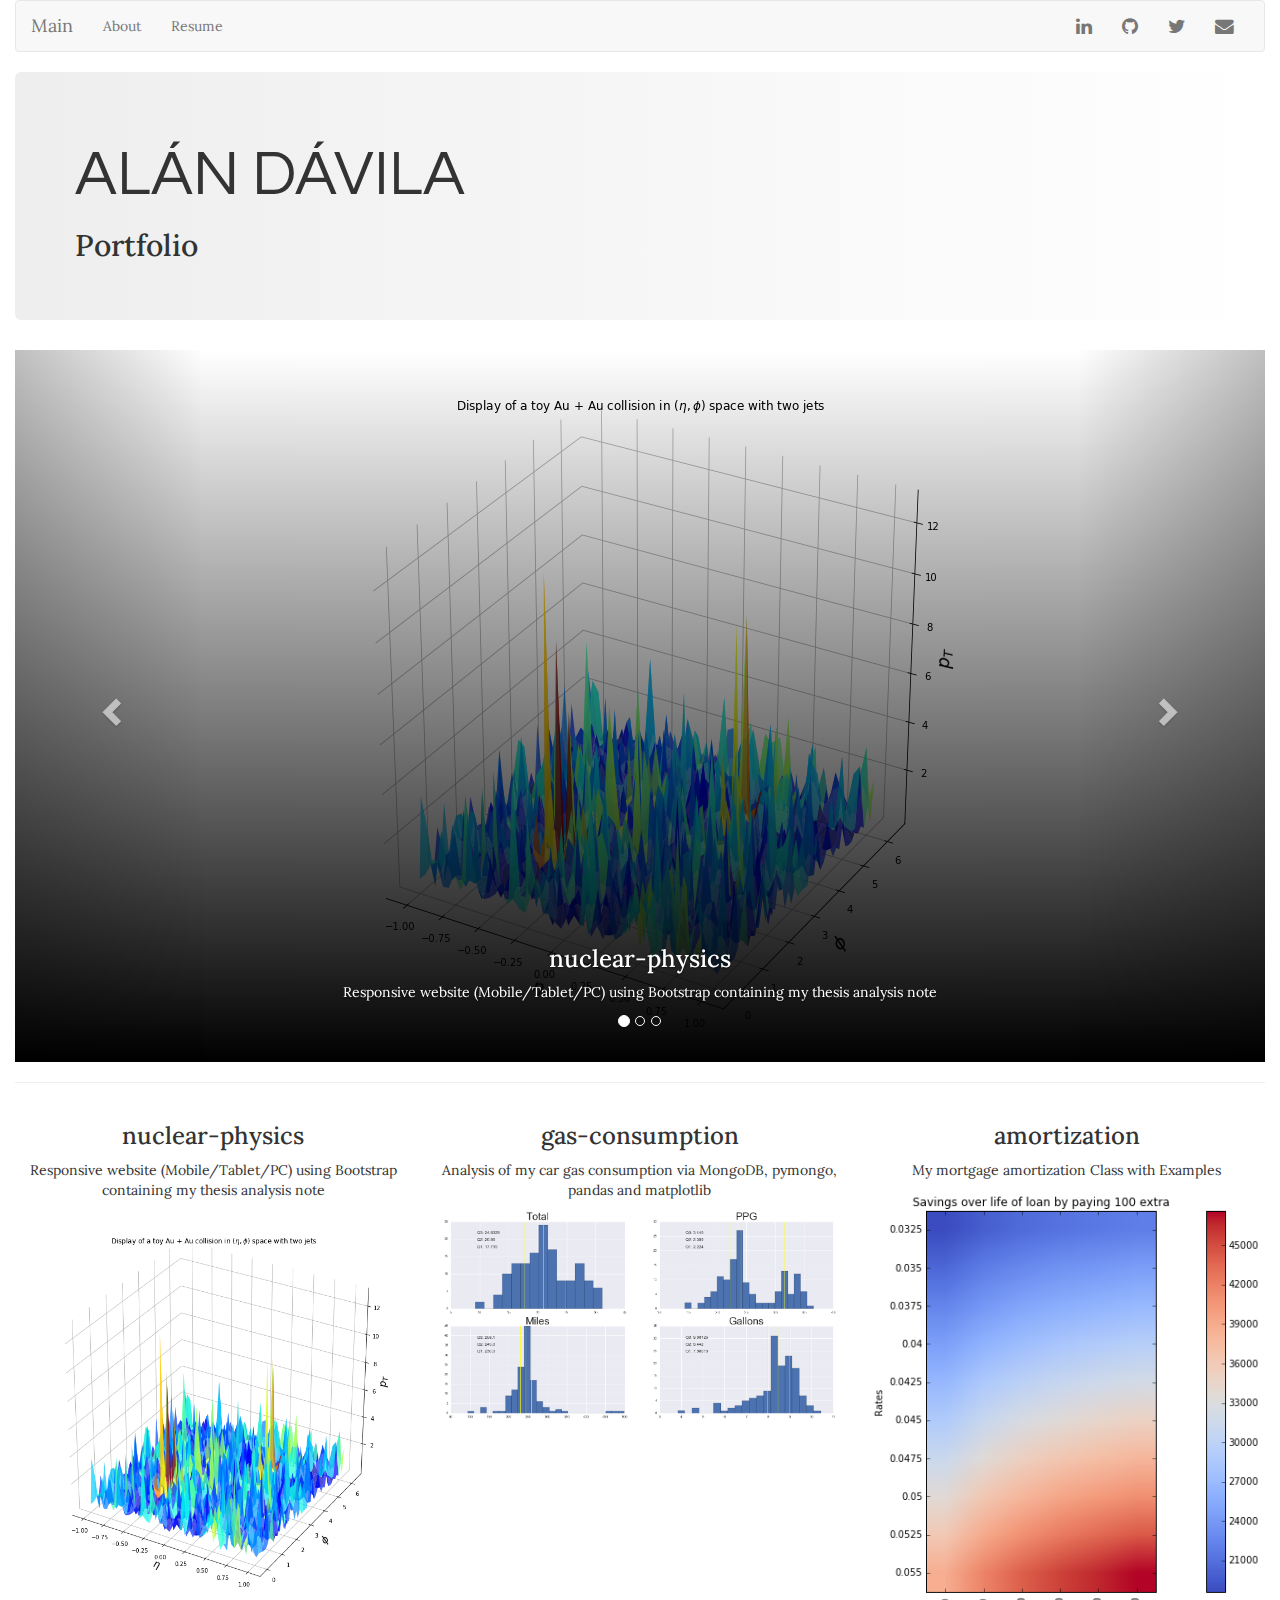
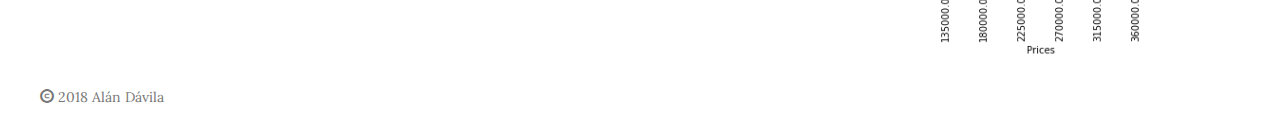
==== index.html @ b38c3a68 "expanded carousel to full width and made about page offset smaller" ====
<!DOCTYPE HTML>
<html lang="en">
  <head>
    <meta name="viewport" content="width=device-width, initial-scale=1">
    <meta charset="utf-8">
    <meta http-equiv="X-UA-Compatible" content="IE=edge">
    <title>Al&aacuten D&aacutevila's Portfolio</title>
    <!--bootstrap framework-->
    <link rel="stylesheet" href="css/bootstrap.min.css">
    <!--social media fonts-->
    <link rel="stylesheet" href="css/font-awesome.min.css">
    <!--Google font style from https://fonts.google.com/-->
    <link href="https://fonts.googleapis.com/css?family=Lora" rel="stylesheet">
    <link href="https://fonts.googleapis.com/css?family=Questrial" rel="stylesheet">
    <!--My local css file-->
    <link href="css/style.css" rel="stylesheet" >
    <!--Multi browser support-->
    <link rel="stylesheet" src="//normalize-css.googlecode.com/svn/trunk/normalize.css">
    <!-- jQuery (necessary for Bootstrap's JavaScript plugins) -->
    <script src="js/jquery-3.2.1.min.js"></script>
    <!--script src="https://ajax.googleapis.com/ajax/libs/jquery/1.12.4/jquery.min.js"></script-->
    <script src="js/bootstrap.min.js"></script>
  </head>
  <body>
    <div class="container-fluid">
      <div class="row">
        <div class="col-sm-12 col-xs-12">
          <!--menu of page-->
          <div id="menu"></div>
          <script>
            $(function () {
              $("#menu").load("menu.html");
            });
          </script>
        </div>
      </div>
      <!--jumbotron-->
      <div class="row">
        <div class="col-md-12">
          <div class="jumbotron jumbotron_main">
            <h1 class="text-left title_main">
              Al&aacute;n D&aacute;vila
            </h1>
            <h2>
              Portfolio
            </h2>
          </div>
        </div>
      </div>
      <!--Carousel-->
      <div class="row">
        <div class="col-sm-12 ">
          <div id="main-carousel" class="carousel slide" data-ride="carousel">
            <!-- Indicators -->
            <ol class="carousel-indicators">
              <li data-target="#main-carousel" data-slide-to="0" class="active"></li>
              <li data-target="#main-carousel" data-slide-to="1"></li>
              <li data-target="#main-carousel" data-slide-to="2"></li>
            </ol>

            <!-- Wrapper for slides -->
            <div class="carousel-inner" role="listbox">
              <div class="item active">
                <a href="http://www.davila-nuclear.com" >
                  <div class="gradient_img"-->
                    <img class="img-responsive img_main " src="img/jets.png" alt="Jets">
                  </div>
                </a>
                <div class="carousel-caption">
                  <h3>nuclear-physics</h3>
                  <p>Responsive website (Mobile/Tablet/PC) using Bootstrap containing my thesis analysis note</p>
                </div>
              </div>
              <div class="item">
                <a href="https://github.com/alandavila/gas-consumption">
                  <div class="gradient_img">
                    <img class="img-responsive img_main " src="img/records_distributions.png" alt="gas records">
                  </div>
                </a>
                <div class="carousel-caption">
                  <h3>gas-consumption</h3>
                  <p>Analysis of my car gas consumption via MongoDB, pymongo, pandas and matplotlib</p>
                </div>
              </div>
              <div class="item">
                <a href="https://github.com/alandavila/amortization">
                  <div class="gradient_img">
                    <img class="img-responsive img_main " src="img/savings_rate_loan2.png" alt="savings">
                  </div>
                </a>
                <div class="carousel-caption">
                  <h3>amortization</h3>
                  <p>My mortgage amortization Class with Examples</p>
                </div>
              </div>
            </div>

            <!-- Controls -->
            <a class="left carousel-control" href="#main-carousel" role="button" data-slide="prev">
              <span class="glyphicon glyphicon-chevron-left" aria-hidden="true"></span>
              <span class="sr-only">Previous</span>
            </a>
            <a class="right carousel-control" href="#main-carousel" role="button" data-slide="next">
              <span class="glyphicon glyphicon-chevron-right" aria-hidden="true"></span>
              <span class="sr-only">Next</span>
            </a>
          </div>
        </div>
      </div>
      <!--spacer with a line-->
      <div class="row">
        <div class="col-md-12">
          <hr>
        </div>
      </div>
      <!--projects grid-->
      <div class="row row_top">
        <div class="col-md-4 col-xs-12">
          <h3 class="text-center">nuclear-physics</h3>
          <p class="text-center">Responsive website (Mobile/Tablet/PC) using Bootstrap containing my thesis analysis note</p>
          <a href="http://www.davila-nuclear.com">
            <img class="img-responsive img_main" src="img/jets.png" alt="jets">
          </a>
        </div>
        <div class="col-md-4 col-xs-12">
          <h3 class="text-center">gas-consumption</h3>
          <p class="text-center">Analysis of my car gas consumption via MongoDB, pymongo, pandas and matplotlib</p>
          <a href="https://github.com/alandavila/gas-consumption">
            <img class="img-responsive img_main" src="img/records_distributions.png" alt="gas records">
          </a>
        </div>
        <div class="col-md-4 col-xs-12">
          <h3 class="text-center">amortization</h3>
          <p class="text-center">My mortgage amortization Class with Examples</p>
          <a href="https://github.com/alandavila/amortization">
            <img class="img-responsive img_main" src="img/savings_rate_loan.png" alt="savings">
          </a>
        </div>
      </div>
      <div class="row">
        <div id="footer"></div>
          <script>
            $(function(){
              $("#footer").load("footer.html");
            });
          </script>
      </div>
    </div>
    <!-- jQuery (necessary for Bootstrap's JavaScript plugins) -->
    <script src="js/jquery-3.2.1.min.js"></script>
    <!--script src="https://ajax.googleapis.com/ajax/libs/jquery/1.12.4/jquery.min.js"></script-->
    <script src="js/bootstrap.min.js"></script>
  </body>
</html>
---- css/style.css ----
/*For design purposes only*/
/** {
  border: 1px solid red !important;
}*/

* {
  -webkit-box-sizing: border-box;
  -moz-box-sizing: border-box;
  -ms-box-sizing: border-box;
  box-sizing: border-box;
}
body {
  font-family: 'Lora', serif;
}

header {
  padding: 25px;

}

footer {
  padding: 25px;

}

.img_main {
  margin: auto;
}

.jumbotron_main {
  background-image: linear-gradient(90deg, #eee, #fff);
}

.text-thin {
  font-weight: 100;
}

.title_main {
  font-family: 'Questrial', sans-serif;
  text-transform: uppercase;
}

.row_bottom {
    font-size: 0;
}
.row_bottom > * {
    float: none;
    display: inline-block;
    font-size: 14px;
}
.row_bottom > *:last-child {
    vertical-align: bottom;
}

.row_top > * {
    vertical-align: top;
}
.gradient_img{
  position:relative;
  /*display:inline-block;*/
}
.gradient_img:after{
  content:'';
  position:absolute;
  left:0; top:0;
  width:100%; height:100%;
  display:inline-block;
  background: linear-gradient(to bottom, rgba(255,255,255,0) 0%,rgb(0, 0, 0) 100%)
}

.gradient_img img {
  width: auto;

}
.carousel-caption h3 {
  color: white;
  text-shadow: black;
  /*background-color: #f2f2f2;*/
}
.carousel-caption p {
  color: white;
  text-shadow: black;
  /*background-color: #f2f2f2;*/
}
/*
.row {
  width: 100%;
  display: flex;
  flex-wrap: wrap;
}*/
/*
@media only screen and (max-width: 600px){
  .col-4 {
    background-color: blue;
  }
  p {
    display: none;
  }
}
*/
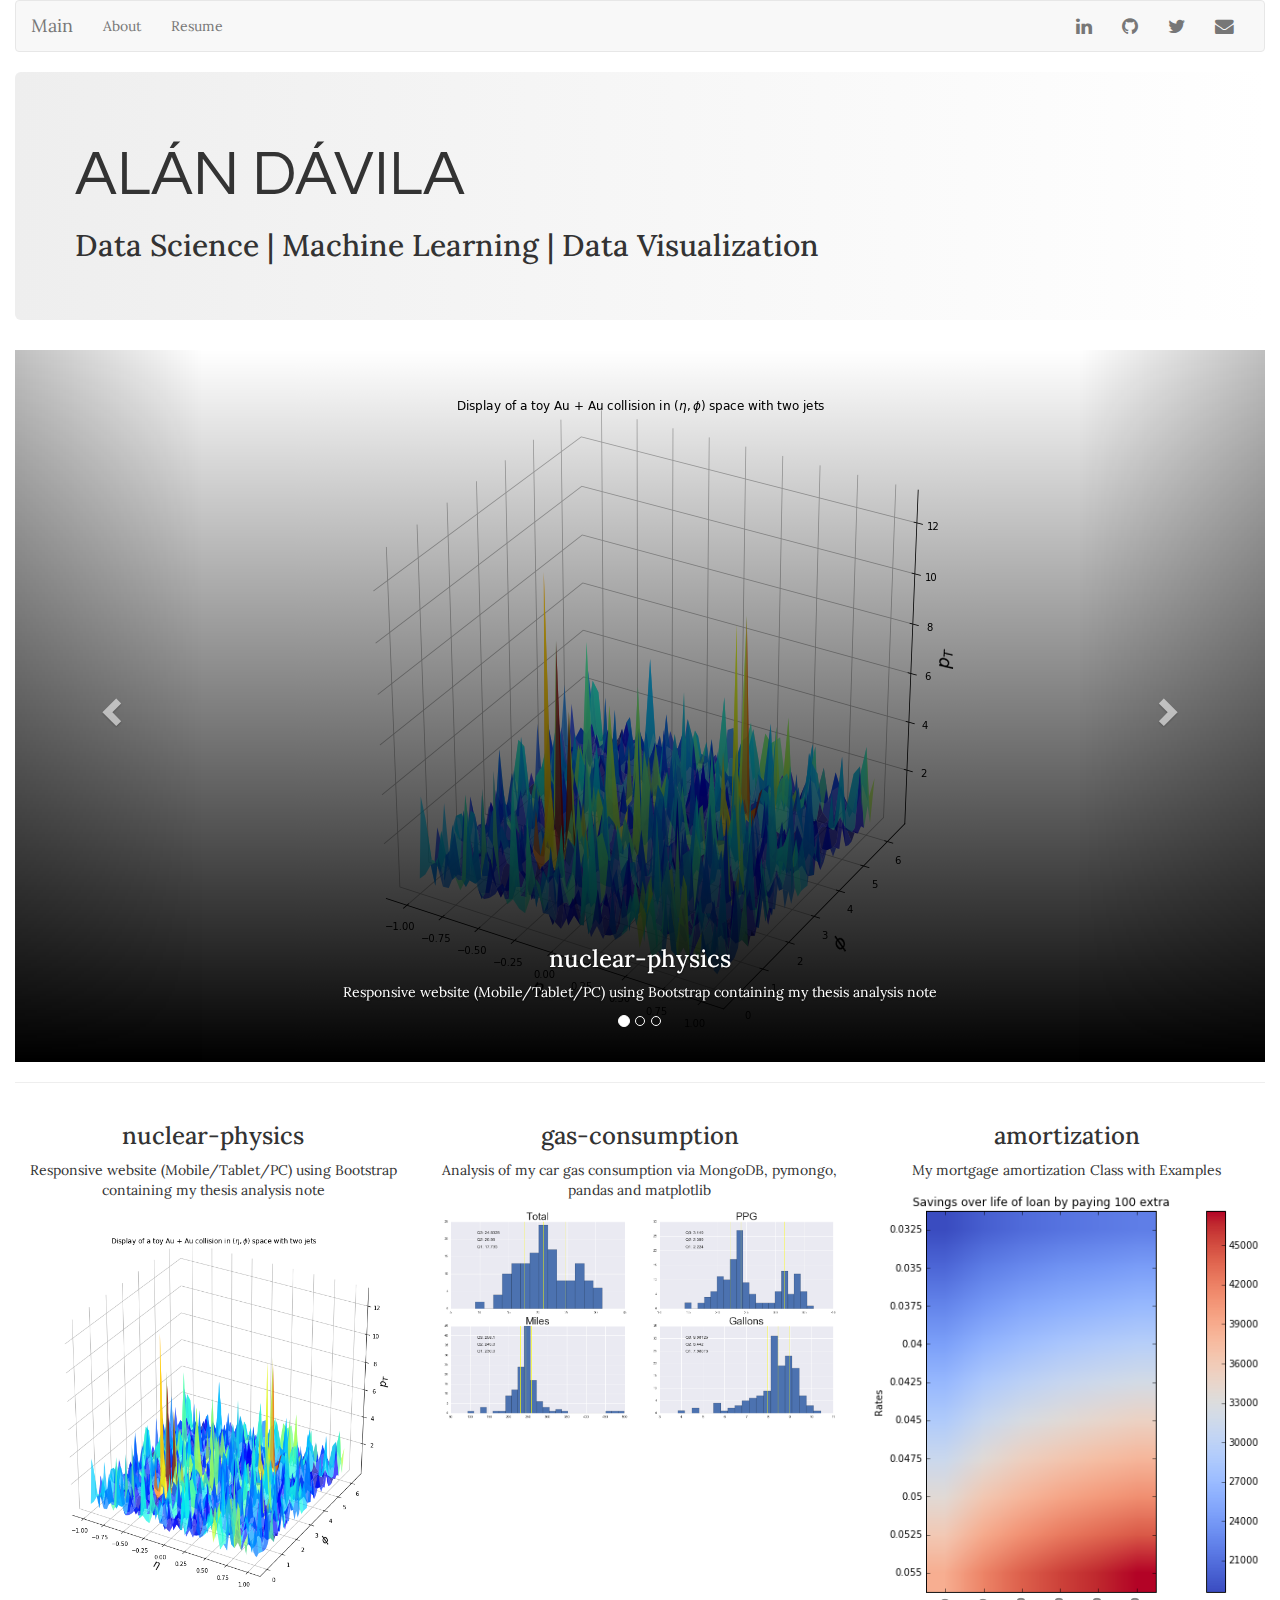
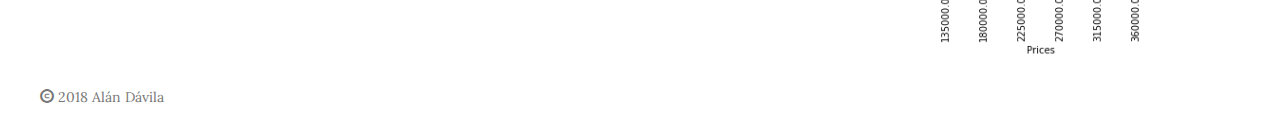
==== commit 541c9125: "added about paragraph, edited main page header" ====
--- a/index.html
+++ b/index.html
@@ -42,7 +42,7 @@
               Al&aacute;n D&aacute;vila
             </h1>
             <h2>
-              Portfolio
+              Data Science | Machine Learning | Data Visualization
             </h2>
           </div>
         </div>
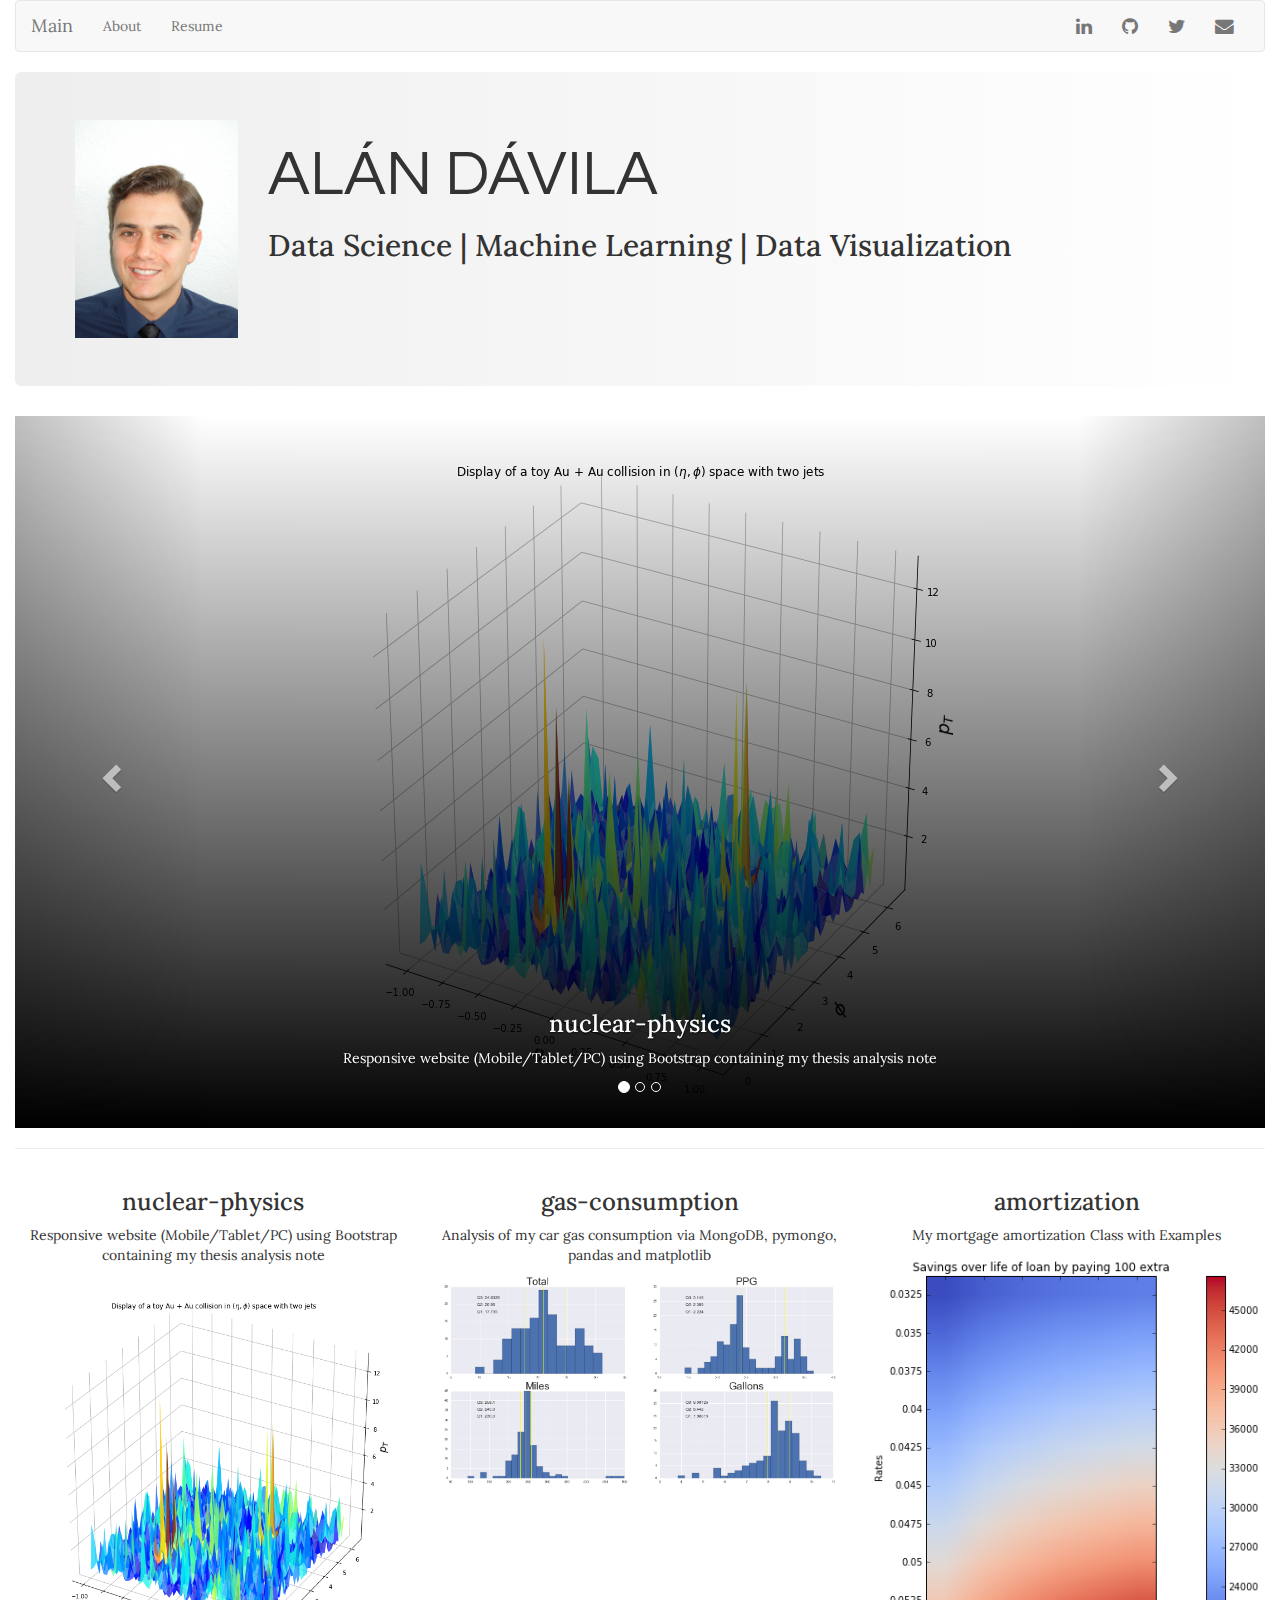
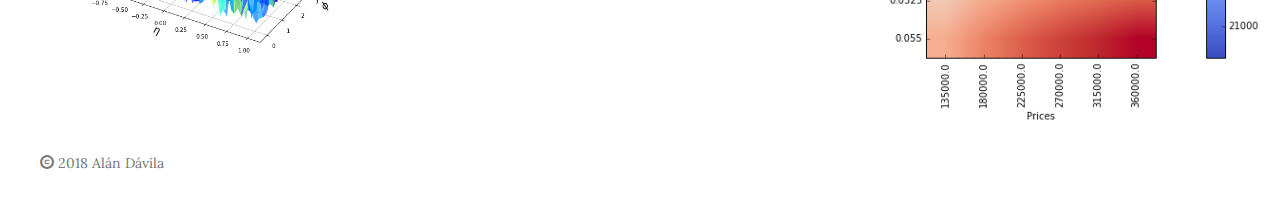
==== commit 09762b0e: "added pic of self, updated resume" ====
--- a/index.html
+++ b/index.html
@@ -38,12 +38,19 @@
       <div class="row">
         <div class="col-md-12">
           <div class="jumbotron jumbotron_main">
-            <h1 class="text-left title_main">
-              Al&aacute;n D&aacute;vila
-            </h1>
-            <h2>
-              Data Science | Machine Learning | Data Visualization
-            </h2>
+            <div class="row">
+              <div class="col-md-2">
+                <img class="img-responsive img_main" src="img/me.JPG" alt="me">
+              </div>
+              <div class="col-sm-10">
+                <h1 class="text-left title_main">
+                  Al&aacute;n D&aacute;vila
+                </h1>
+                <h2>
+                  Data Science | Machine Learning | Data Visualization
+                </h2>
+            </div>
+            </div>
           </div>
         </div>
       </div>
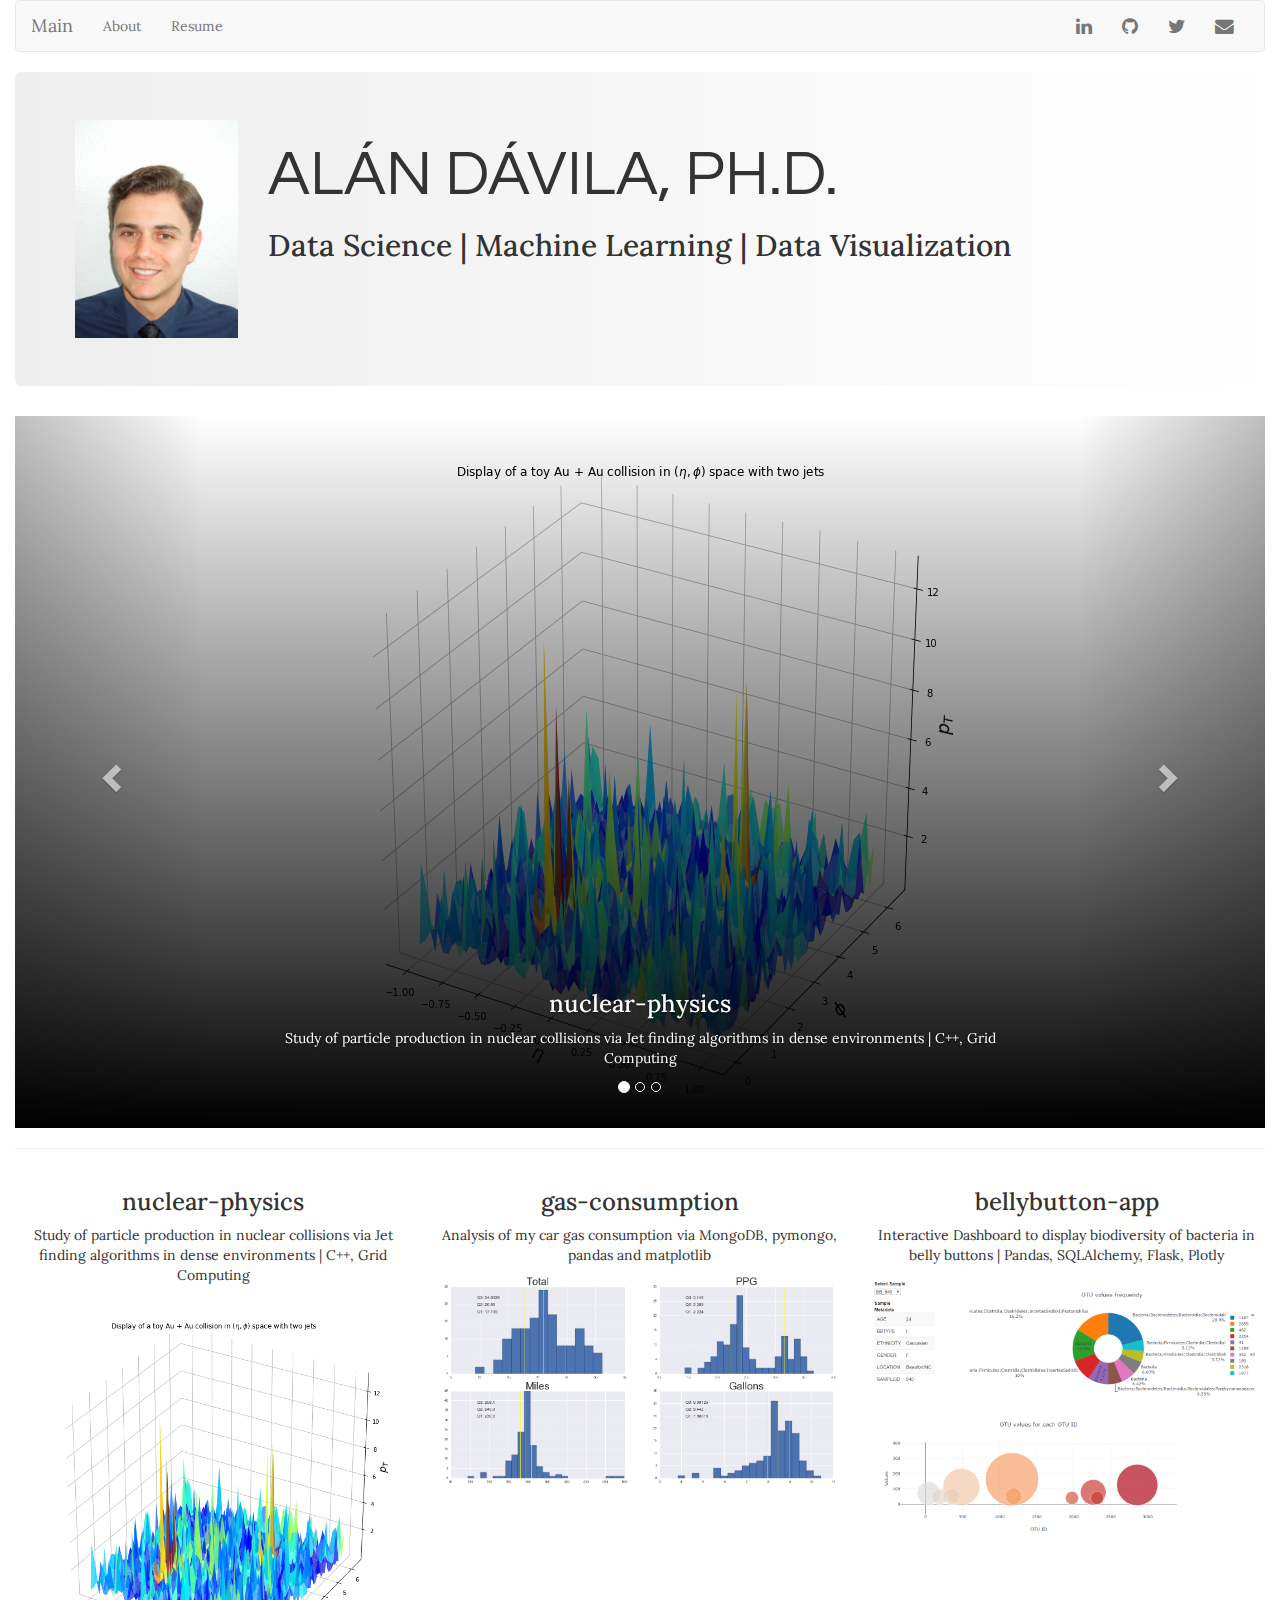
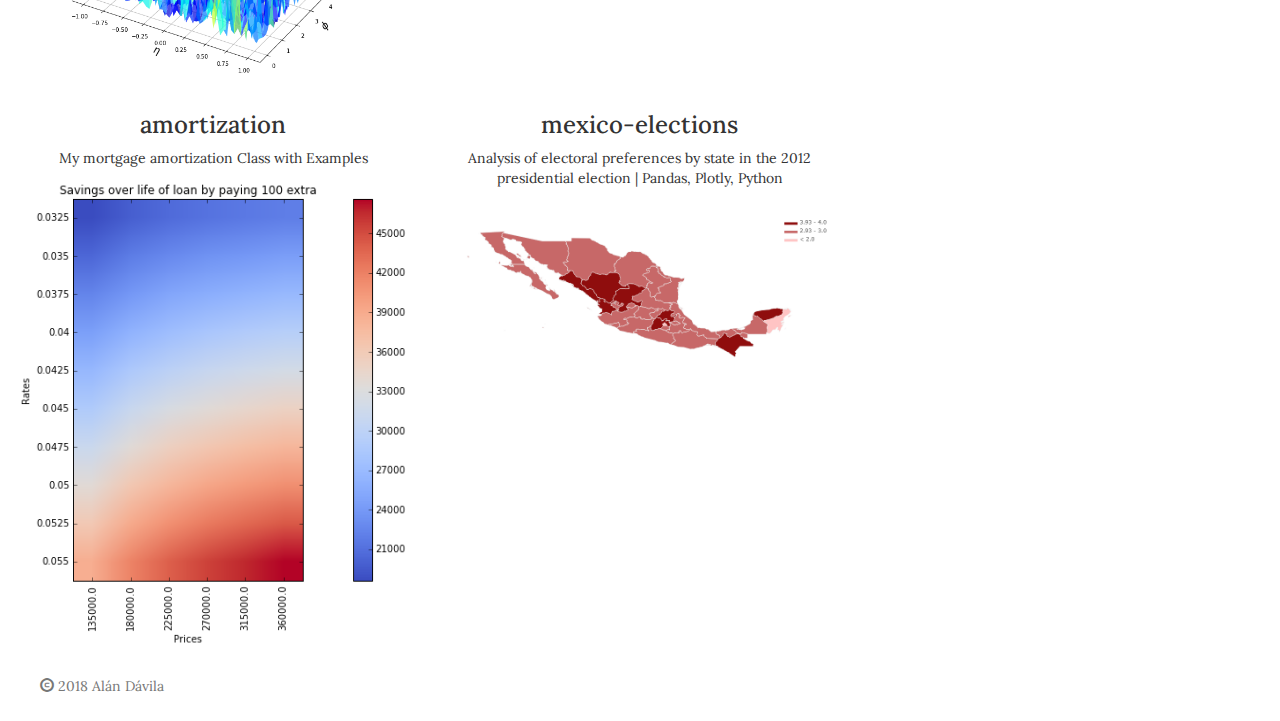
==== commit ad5b028b: "added mexico elections and belly button app sections" ====
--- a/index.html
+++ b/index.html
@@ -44,7 +44,7 @@
               </div>
               <div class="col-sm-10">
                 <h1 class="text-left title_main">
-                  Al&aacute;n D&aacute;vila
+                  Al&aacute;n D&aacute;vila, Ph.D.
                 </h1>
                 <h2>
                   Data Science | Machine Learning | Data Visualization
@@ -75,7 +75,7 @@
                 </a>
                 <div class="carousel-caption">
                   <h3>nuclear-physics</h3>
-                  <p>Responsive website (Mobile/Tablet/PC) using Bootstrap containing my thesis analysis note</p>
+                  <p>Study of particle production in nuclear collisions via Jet finding algorithms in dense environments | C++, Grid Computing</p>
                 </div>
               </div>
               <div class="item">
@@ -90,14 +90,14 @@
                 </div>
               </div>
               <div class="item">
-                <a href="https://github.com/alandavila/amortization">
+                <a href="https://bellybutton-app.herokuapp.com">
                   <div class="gradient_img">
-                    <img class="img-responsive img_main " src="img/savings_rate_loan2.png" alt="savings">
+                    <img class="img-responsive img_main " src="img/dashboard_view.PNG" alt="belly-button">
                   </div>
                 </a>
                 <div class="carousel-caption">
-                  <h3>amortization</h3>
-                  <p>My mortgage amortization Class with Examples</p>
+                  <h3>bellybutton-app</h3>
+                  <p>Interactive Dashboard to display biodiversity of bacteria in belly buttons | Pandas, SQLAlchemy, Flask, Plotly</p>
                 </div>
               </div>
             </div>
@@ -124,7 +124,7 @@
       <div class="row row_top">
         <div class="col-md-4 col-xs-12">
           <h3 class="text-center">nuclear-physics</h3>
-          <p class="text-center">Responsive website (Mobile/Tablet/PC) using Bootstrap containing my thesis analysis note</p>
+          <p class="text-center">Study of particle production in nuclear collisions via Jet finding algorithms in dense environments | C++, Grid Computing</p>
           <a href="http://www.davila-nuclear.com">
             <img class="img-responsive img_main" src="img/jets.png" alt="jets">
           </a>
@@ -137,10 +137,26 @@
           </a>
         </div>
         <div class="col-md-4 col-xs-12">
+          <h3 class="text-center">bellybutton-app</h3>
+          <p class="text-center">Interactive Dashboard to display biodiversity of bacteria in belly buttons | Pandas, SQLAlchemy, Flask, Plotly</p>
+          <a href="https://bellybutton-app.herokuapp.com">
+            <img class="img-responsive img_main" src="img/dashboard_view.PNG" alt="belly-button">
+          </a>
+        </div>
+      </div>
+      <div class="row row_top">
+        <div class="col-md-4 col-xs-12">
           <h3 class="text-center">amortization</h3>
           <p class="text-center">My mortgage amortization Class with Examples</p>
           <a href="https://github.com/alandavila/amortization">
             <img class="img-responsive img_main" src="img/savings_rate_loan.png" alt="savings">
+          </a>
+        </div>
+        <div class="col-md-4 col-xs-12">
+          <h3 class="text-center">mexico-elections</h3>
+          <p class="text-center">Analysis of electoral preferences by state in the 2012 presidential election | Pandas, Plotly, Python</p>
+          <a href="https://alandavila.github.io/mexico-elections">
+            <img class="img-responsive img_main" src="img/PRI.png" alt="PRI">
           </a>
         </div>
       </div>
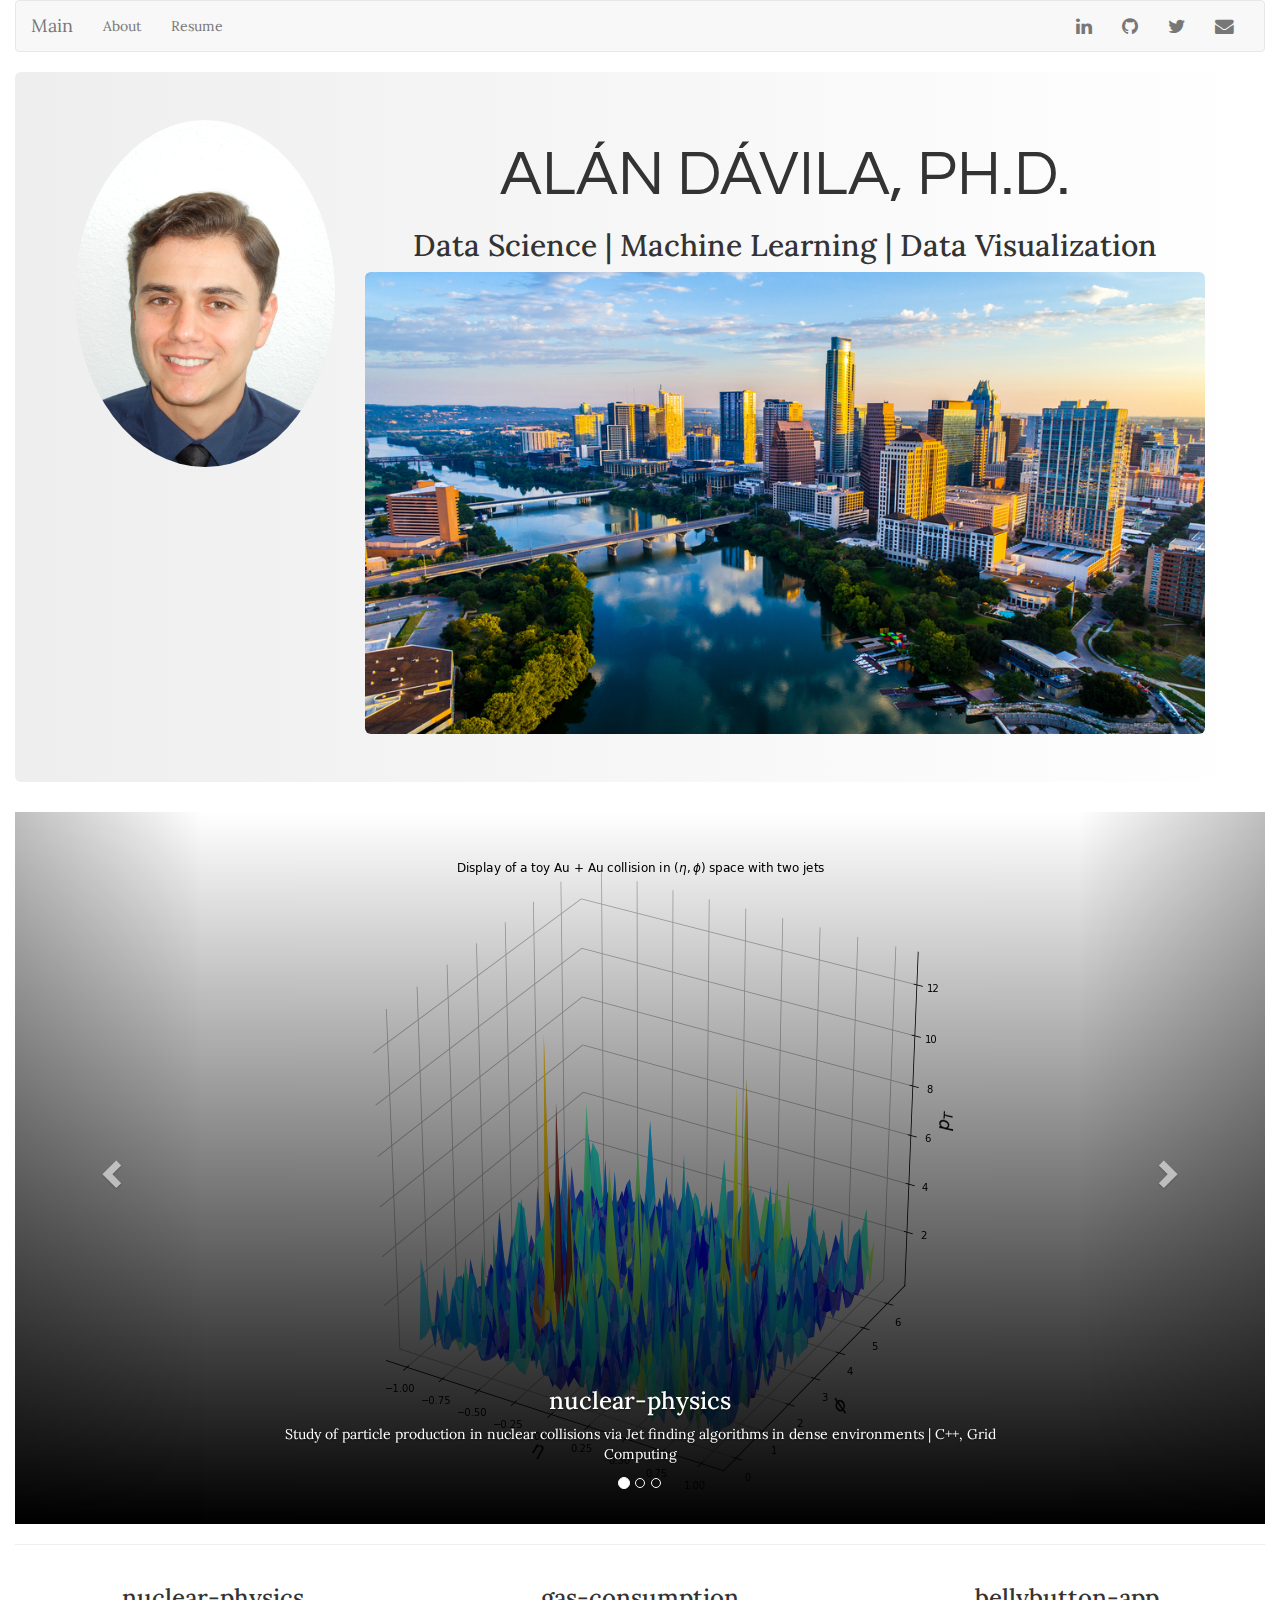
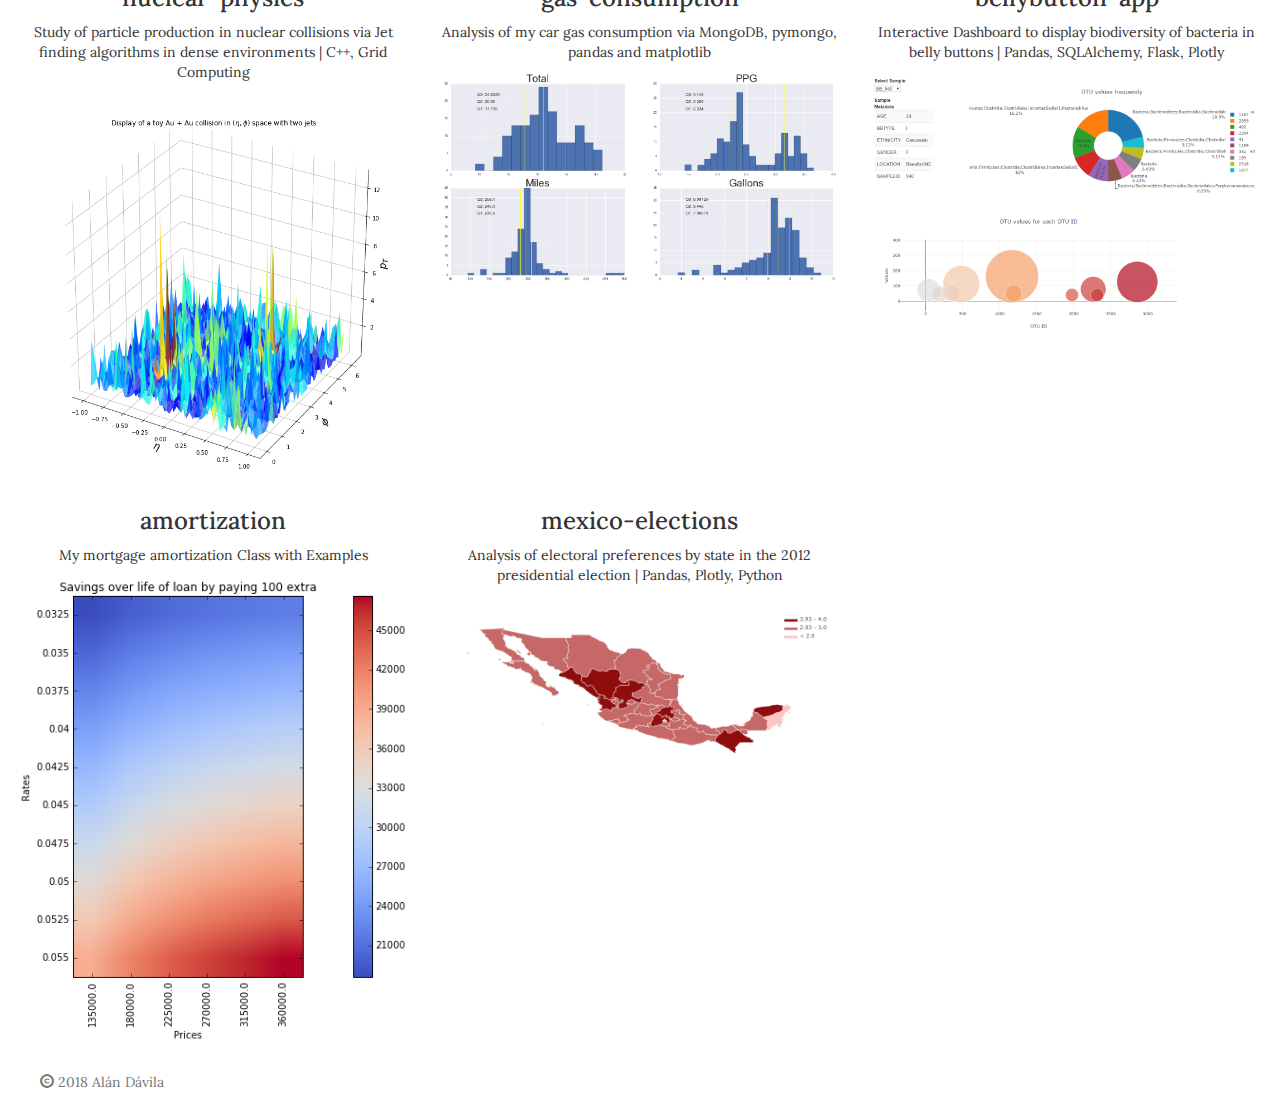
==== commit 946852c0: "added skyline pic" ====
--- a/index.html
+++ b/index.html
@@ -39,17 +39,18 @@
         <div class="col-md-12">
           <div class="jumbotron jumbotron_main">
             <div class="row">
-              <div class="col-md-2">
-                <img class="img-responsive img_main" src="img/me.JPG" alt="me">
+              <div class="col-xs-3">
+                <img class="img-responsive img_main img-circle" src="img/me.JPG" alt="me">
               </div>
-              <div class="col-sm-10">
-                <h1 class="text-left title_main">
+              <div class="col-xs-9">
+                <h1 class="text-center title_main">
                   Al&aacute;n D&aacute;vila, Ph.D.
                 </h1>
-                <h2>
+                <h2 class="text-center">
                   Data Science | Machine Learning | Data Visualization
                 </h2>
-            </div>
+                <img class="img-responsive img_main img-rounded" src="img/Austin_Skyline_day.jpg" alt="Austin">
+              </div>
             </div>
           </div>
         </div>
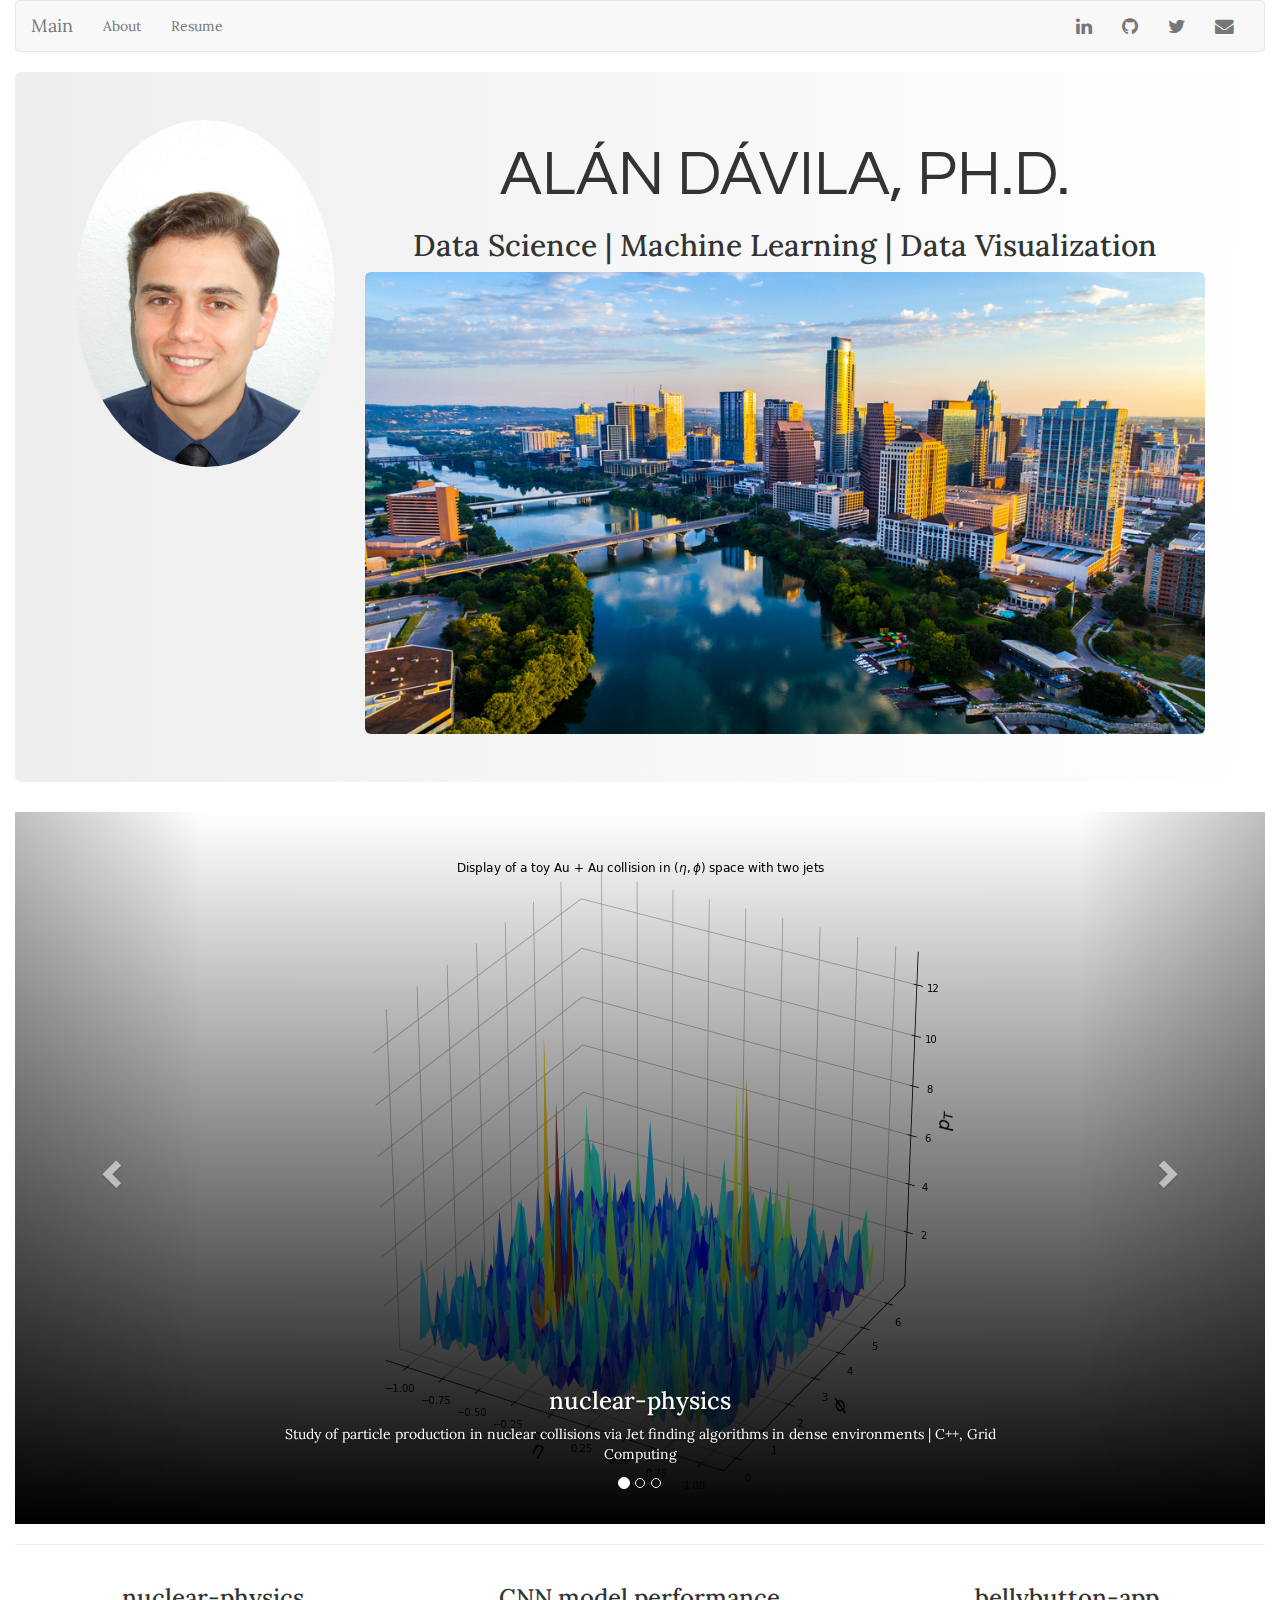
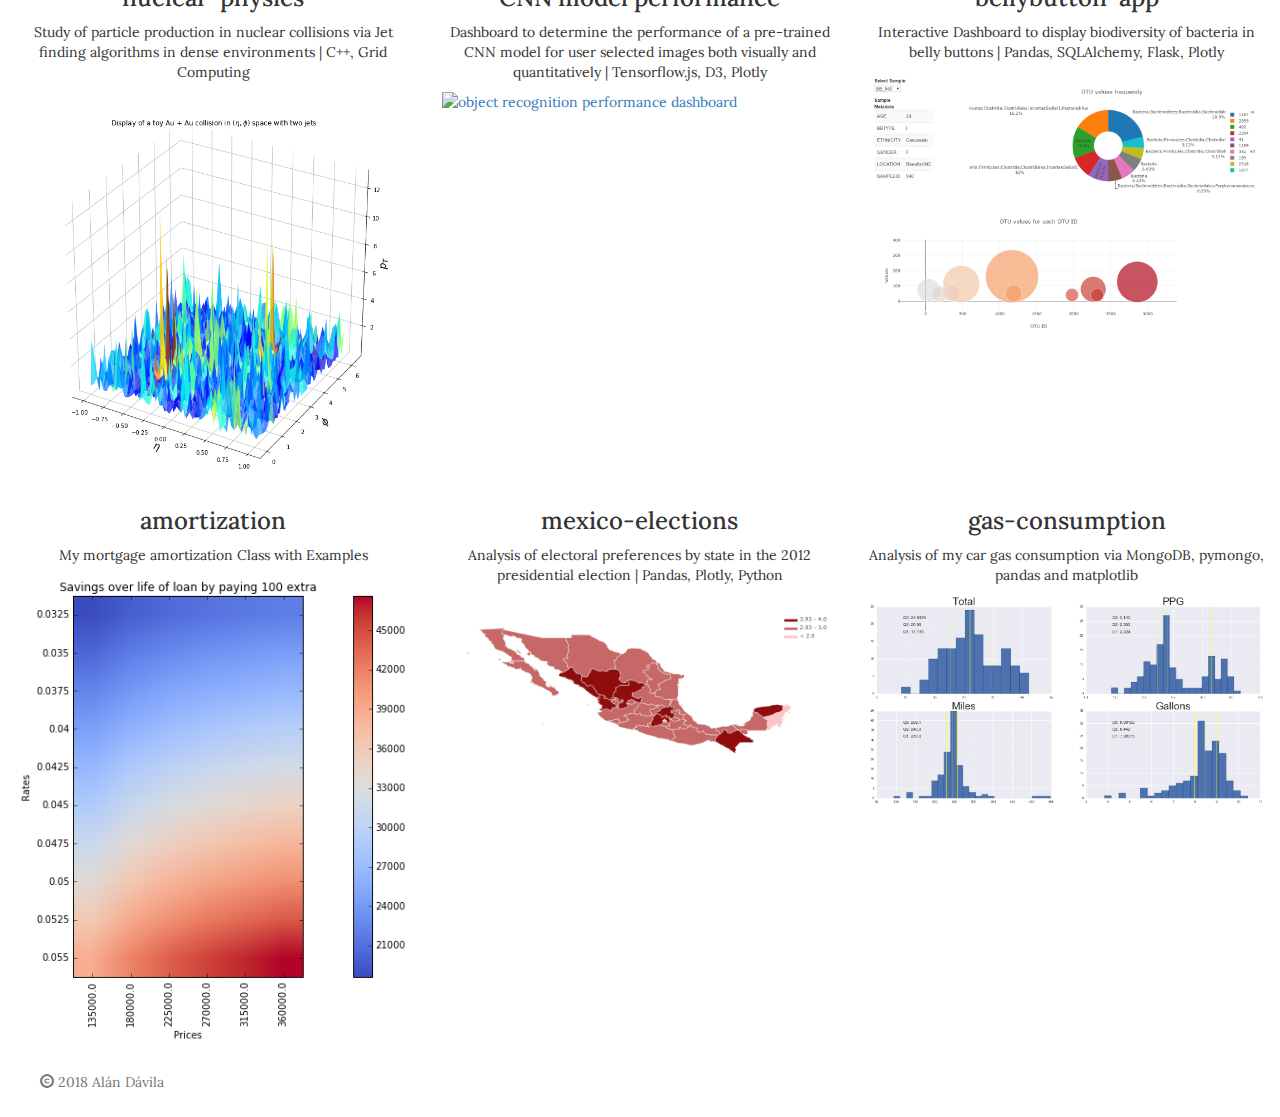
==== commit 4b55cffa: "added CNN perf dashboard info" ====
--- a/index.html
+++ b/index.html
@@ -80,14 +80,14 @@
                 </div>
               </div>
               <div class="item">
-                <a href="https://github.com/alandavila/gas-consumption">
+                <a href="https://orpd.herokuapp.com">
                   <div class="gradient_img">
-                    <img class="img-responsive img_main " src="img/records_distributions.png" alt="gas records">
+                    <img class="img-responsive img_main " src="img/Dashboard.png" alt="CNN performance Dashboard">
                   </div>
                 </a>
                 <div class="carousel-caption">
-                  <h3>gas-consumption</h3>
-                  <p>Analysis of my car gas consumption via MongoDB, pymongo, pandas and matplotlib</p>
+                  <h3>CNN model performance</h3>
+                  <p>Dashboard to determine the performance of a pre-trained CNN model for user selected images both visually and quantitatively | Tensorflow.js, D3, Plotly</p>
                 </div>
               </div>
               <div class="item">
@@ -131,10 +131,10 @@
           </a>
         </div>
         <div class="col-md-4 col-xs-12">
-          <h3 class="text-center">gas-consumption</h3>
-          <p class="text-center">Analysis of my car gas consumption via MongoDB, pymongo, pandas and matplotlib</p>
-          <a href="https://github.com/alandavila/gas-consumption">
-            <img class="img-responsive img_main" src="img/records_distributions.png" alt="gas records">
+          <h3 class="text-center">CNN model performance</h3>
+          <p class="text-center">Dashboard to determine the performance of a pre-trained CNN model for user selected images both visually and quantitatively | Tensorflow.js, D3, Plotly</p>
+          <a href="https://orpd.herokuapp.com">
+            <img class="img-responsive img_main" src="img/Dashboard.png" alt="object recognition performance dashboard">
           </a>
         </div>
         <div class="col-md-4 col-xs-12">
@@ -160,6 +160,13 @@
             <img class="img-responsive img_main" src="img/PRI.png" alt="PRI">
           </a>
         </div>
+        <div class="col-md-4 col-xs-12">
+          <h3 class="text-center">gas-consumption</h3>
+          <p class="text-center">Analysis of my car gas consumption via MongoDB, pymongo, pandas and matplotlib</p>
+          <a href="https://github.com/alandavila/gas-consumption">
+            <img class="img-responsive img_main" src="img/records_distributions.png" alt="gas records">
+          </a>
+        </div>
       </div>
       <div class="row">
         <div id="footer"></div>
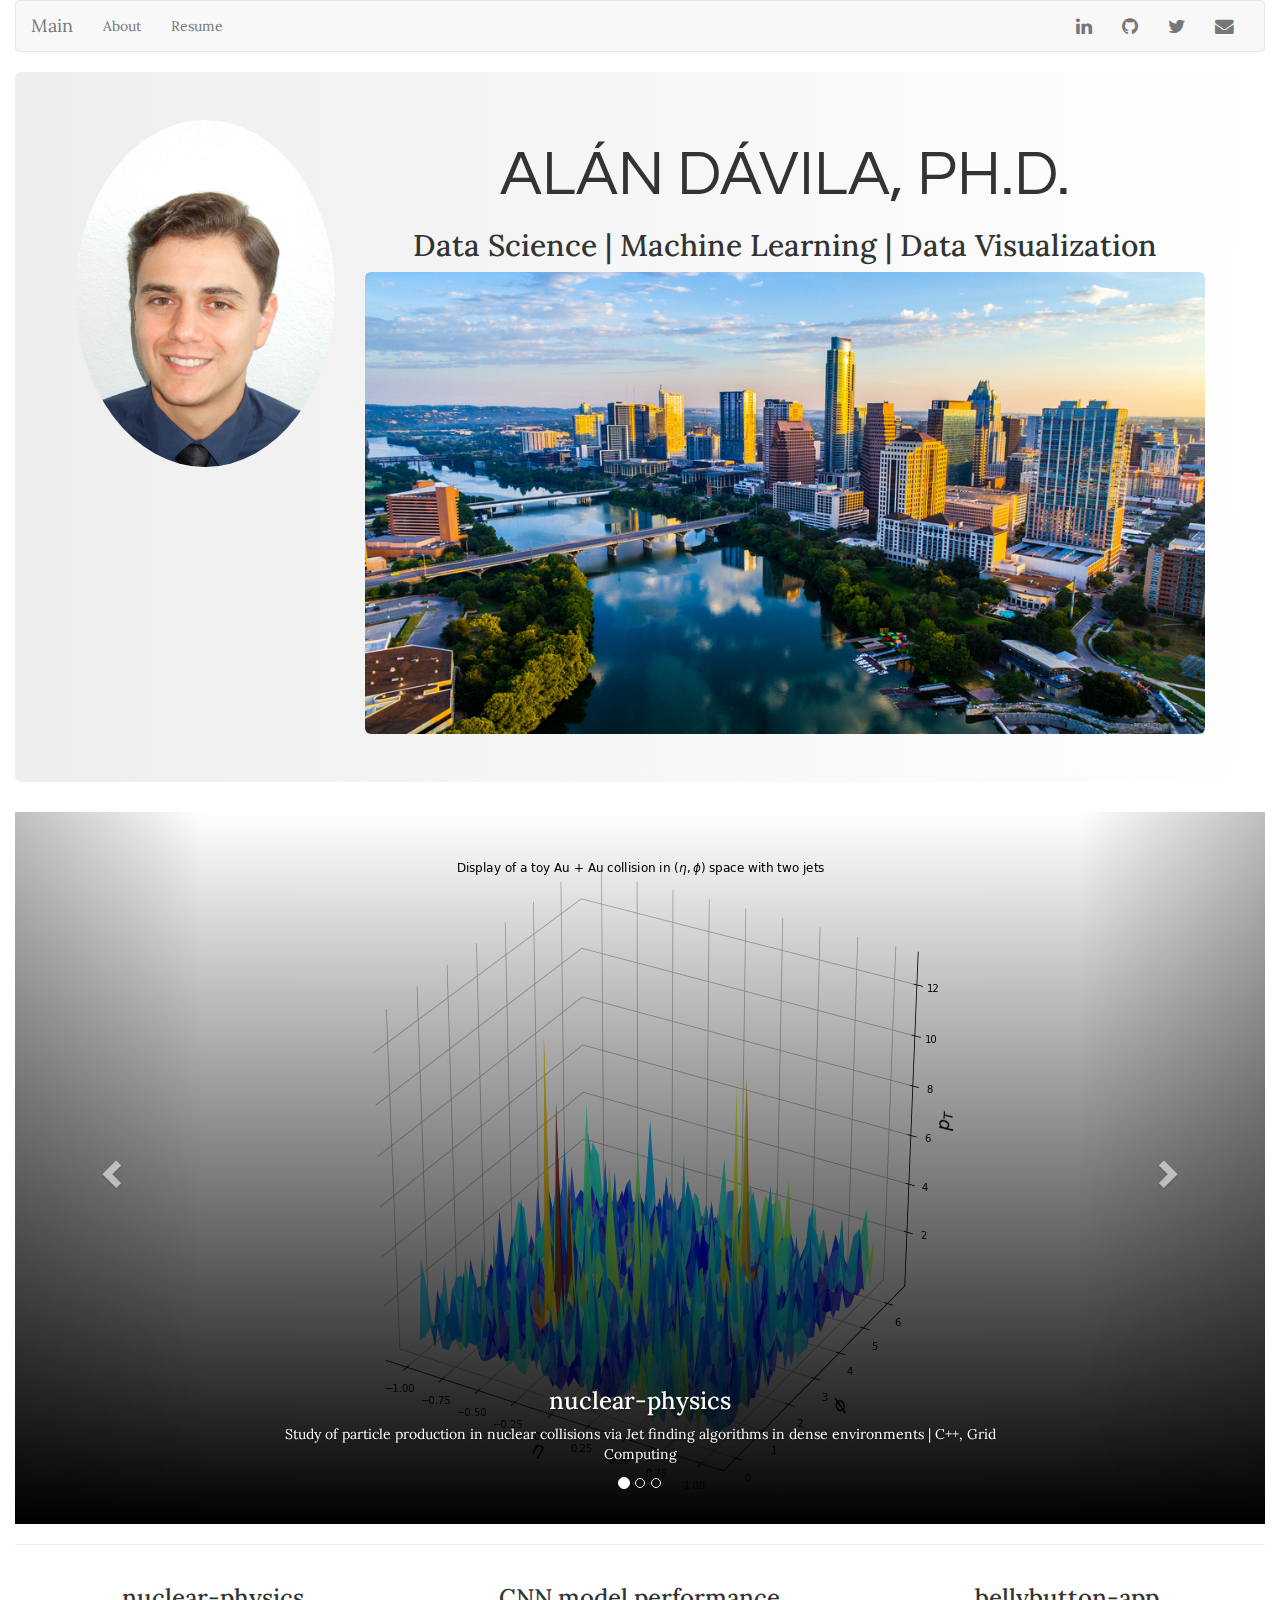
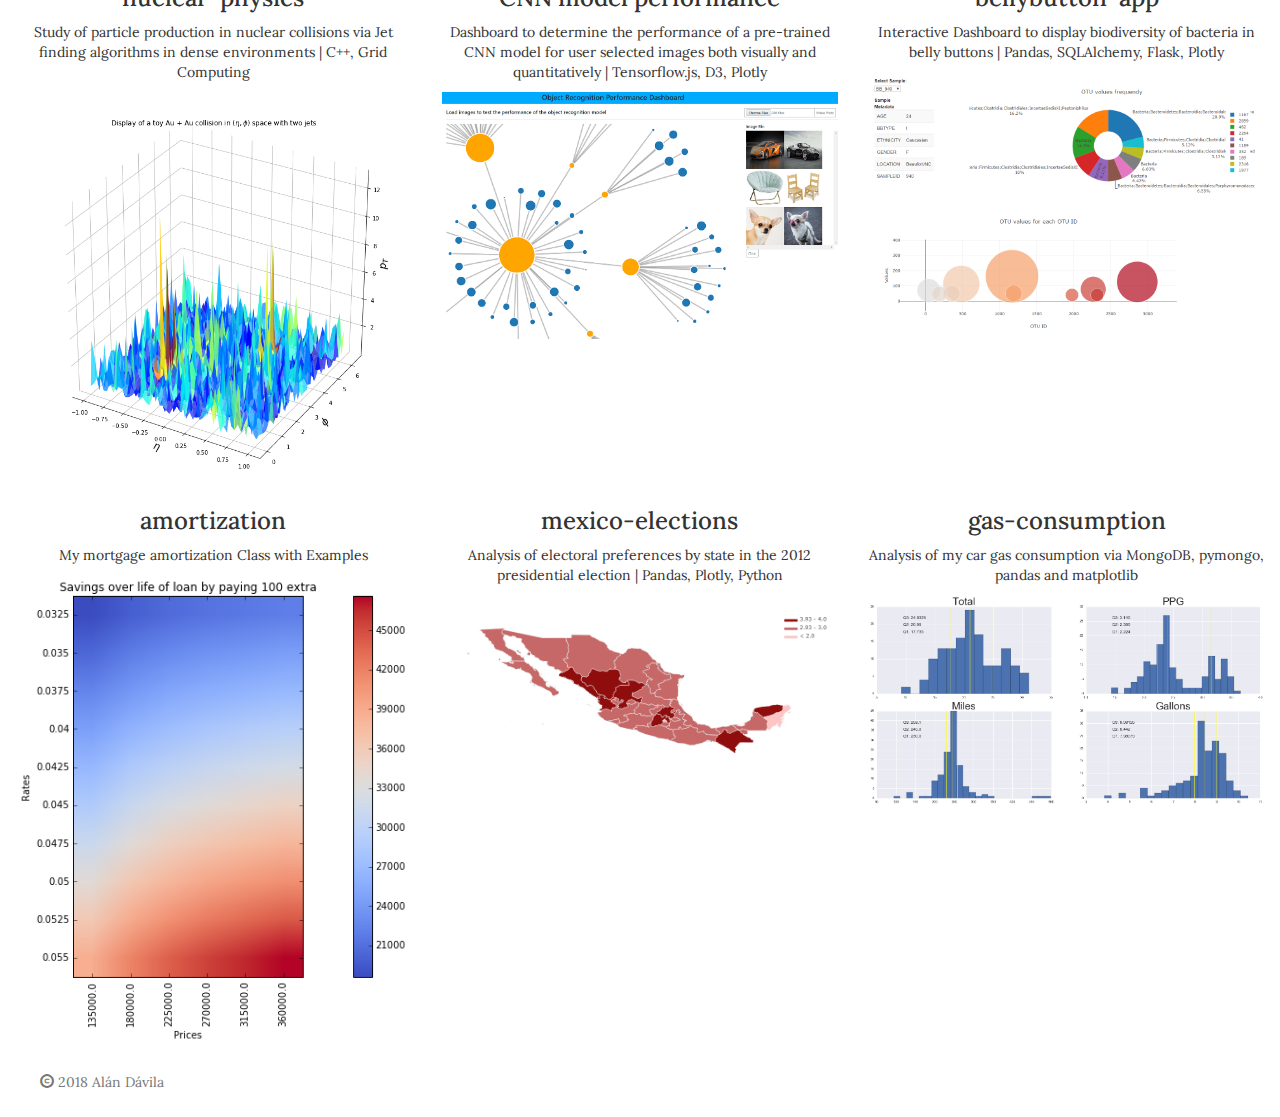
==== commit d9331153: "fixed image extension" ====
--- a/index.html
+++ b/index.html
@@ -82,7 +82,7 @@
               <div class="item">
                 <a href="https://orpd.herokuapp.com">
                   <div class="gradient_img">
-                    <img class="img-responsive img_main " src="img/Dashboard.png" alt="CNN performance Dashboard">
+                    <img class="img-responsive img_main " src="img/Dashboard.PNG" alt="CNN performance Dashboard">
                   </div>
                 </a>
                 <div class="carousel-caption">
@@ -134,7 +134,7 @@
           <h3 class="text-center">CNN model performance</h3>
           <p class="text-center">Dashboard to determine the performance of a pre-trained CNN model for user selected images both visually and quantitatively | Tensorflow.js, D3, Plotly</p>
           <a href="https://orpd.herokuapp.com">
-            <img class="img-responsive img_main" src="img/Dashboard.png" alt="object recognition performance dashboard">
+            <img class="img-responsive img_main" src="img/Dashboard.PNG" alt="object recognition performance dashboard">
           </a>
         </div>
         <div class="col-md-4 col-xs-12">
